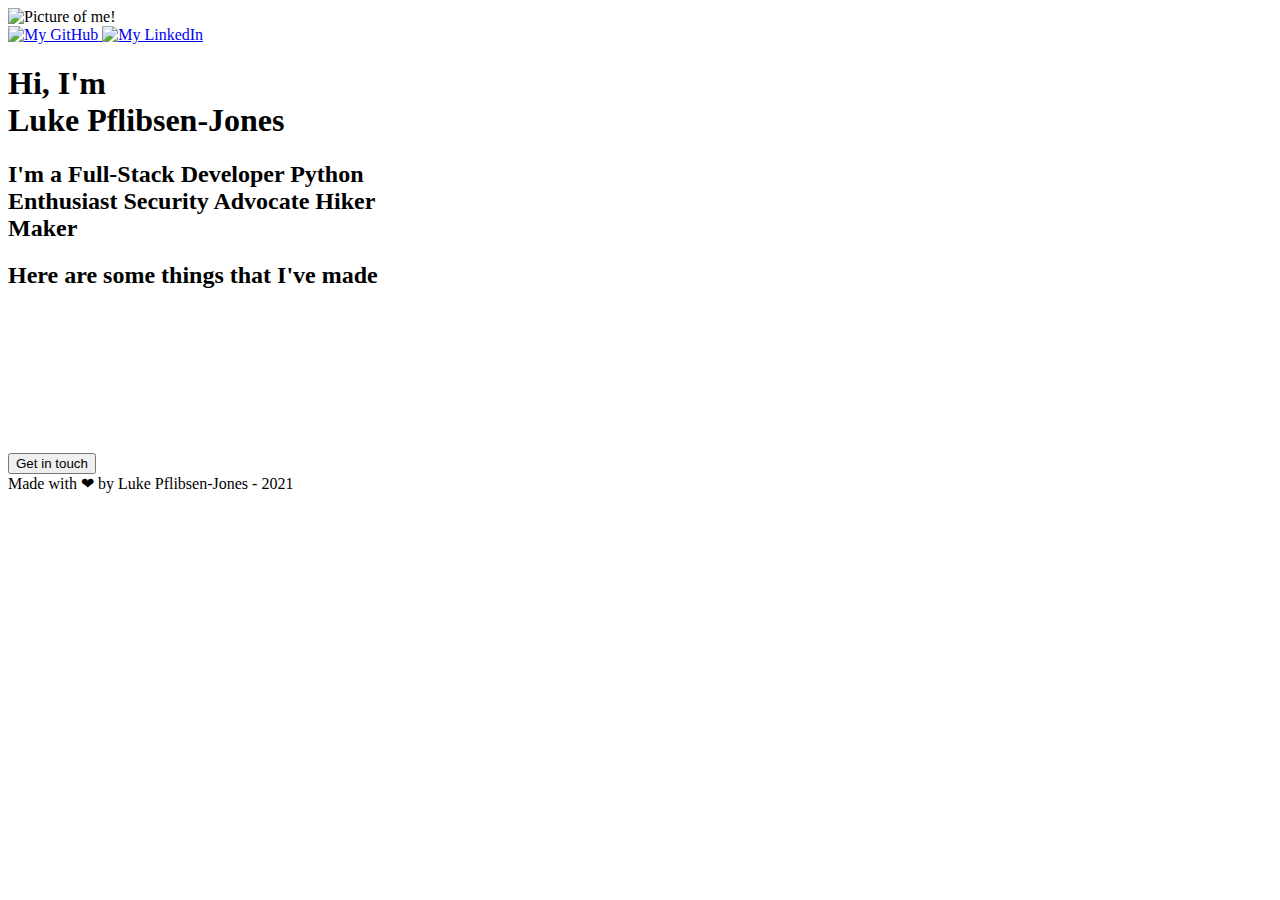
==== home/index.html @ cd18f9cf "Correct static URIs" ====
<!DOCTYPE html>

<html lang="en">
    <head>
        <meta charset="UTF-8">

        <meta property="og:site_name" content="Luke Pflibsen-Jones">
        <meta property="og:type" content="website">

        <meta name="robots" content="index, follow">
        <meta name="referrer" content="origin-when-crossorigin">
        <meta name="viewport" content="width=device-width, initial-scale=1.0">
        <meta name="theme-color" content="#a8d0e6">

        <title>Luke Pflibsen-Jones</title>

        <link rel="stylesheet" href="/static/css/new-home.css">
        <script type="text/javascript" src="/static/js/main.js"></script>
    </head>

    <body>
        <section id="top">
            <div id="info">
                <img src="/static/img/profile.jpg" alt="Picture of me!" width="200" height="200">
                <div id="links" style="width: 287px">
                    <a href="https://github.com/luketimothyjones">
                        <img src="/static/img/github.svg" alt="My GitHub" width="75" height="75">
                    </a>
                    <a href="https://www.linkedin.com/in/luke-pflibsen-jones/">
                        <img src="/static/img/linkedin.svg" alt="My LinkedIn" width="75" height="75">
                    </a>
                </div>
            </div>

            <div id="name-box" style="width: 412px">
                <h1>Hi, I'm <br>Luke Pflibsen-Jones</h1>
                <h2>I'm a <span id="position-roller">
                        <span>Full-Stack Developer</span>
                        <span>Python Enthusiast</span>
                        <span>Security Advocate</span>
                        <span>Hiker</span>
                        <span>Maker</span>
                    </span>
                </h2>
            </div>
        </section>

        <section id="portfolio">
            <h2>Here are some things that I've made</h2>

            <div id="portfolio-items">
                <div class="portfolio-item">
                    <img src="/static/img/portfolio/.jpg" alt="">
                </div>

                <div class="portfolio-item">
                    <img src="/static/img/portfolio/.jpg" alt="">
                </div>

                <div class="portfolio-item">
                    <img src="/static/img/portfolio/.jpg" alt="">
                </div>

                <div class="portfolio-item">
                    <img src="/static/img/portfolio/.jpg" alt="">
                </div>

                <div class="portfolio-item">
                    <img src="/static/img/portfolio/.jpg" alt="">
                </div>

                <div class="portfolio-item">
                    <img src="/static/img/portfolio/.jpg" alt="">
                </div>

                <div class="portfolio-item">
                    <img src="/static/img/portfolio/.jpg" alt="">
                </div>

                <div class="portfolio-item">
                    <img src="/static/img/portfolio/.jpg" alt="">
                </div>
            </div>
        </section>

        <section id="get-in-touch">
            <button>Get in touch</button>
        </section>

        <footer>
            <span>Made with <span class="heart-emote">&#x2764;</span> by Luke Pflibsen-Jones - <span id="footer-year">2021</span></span>
        </footer>
    </body>
</html>
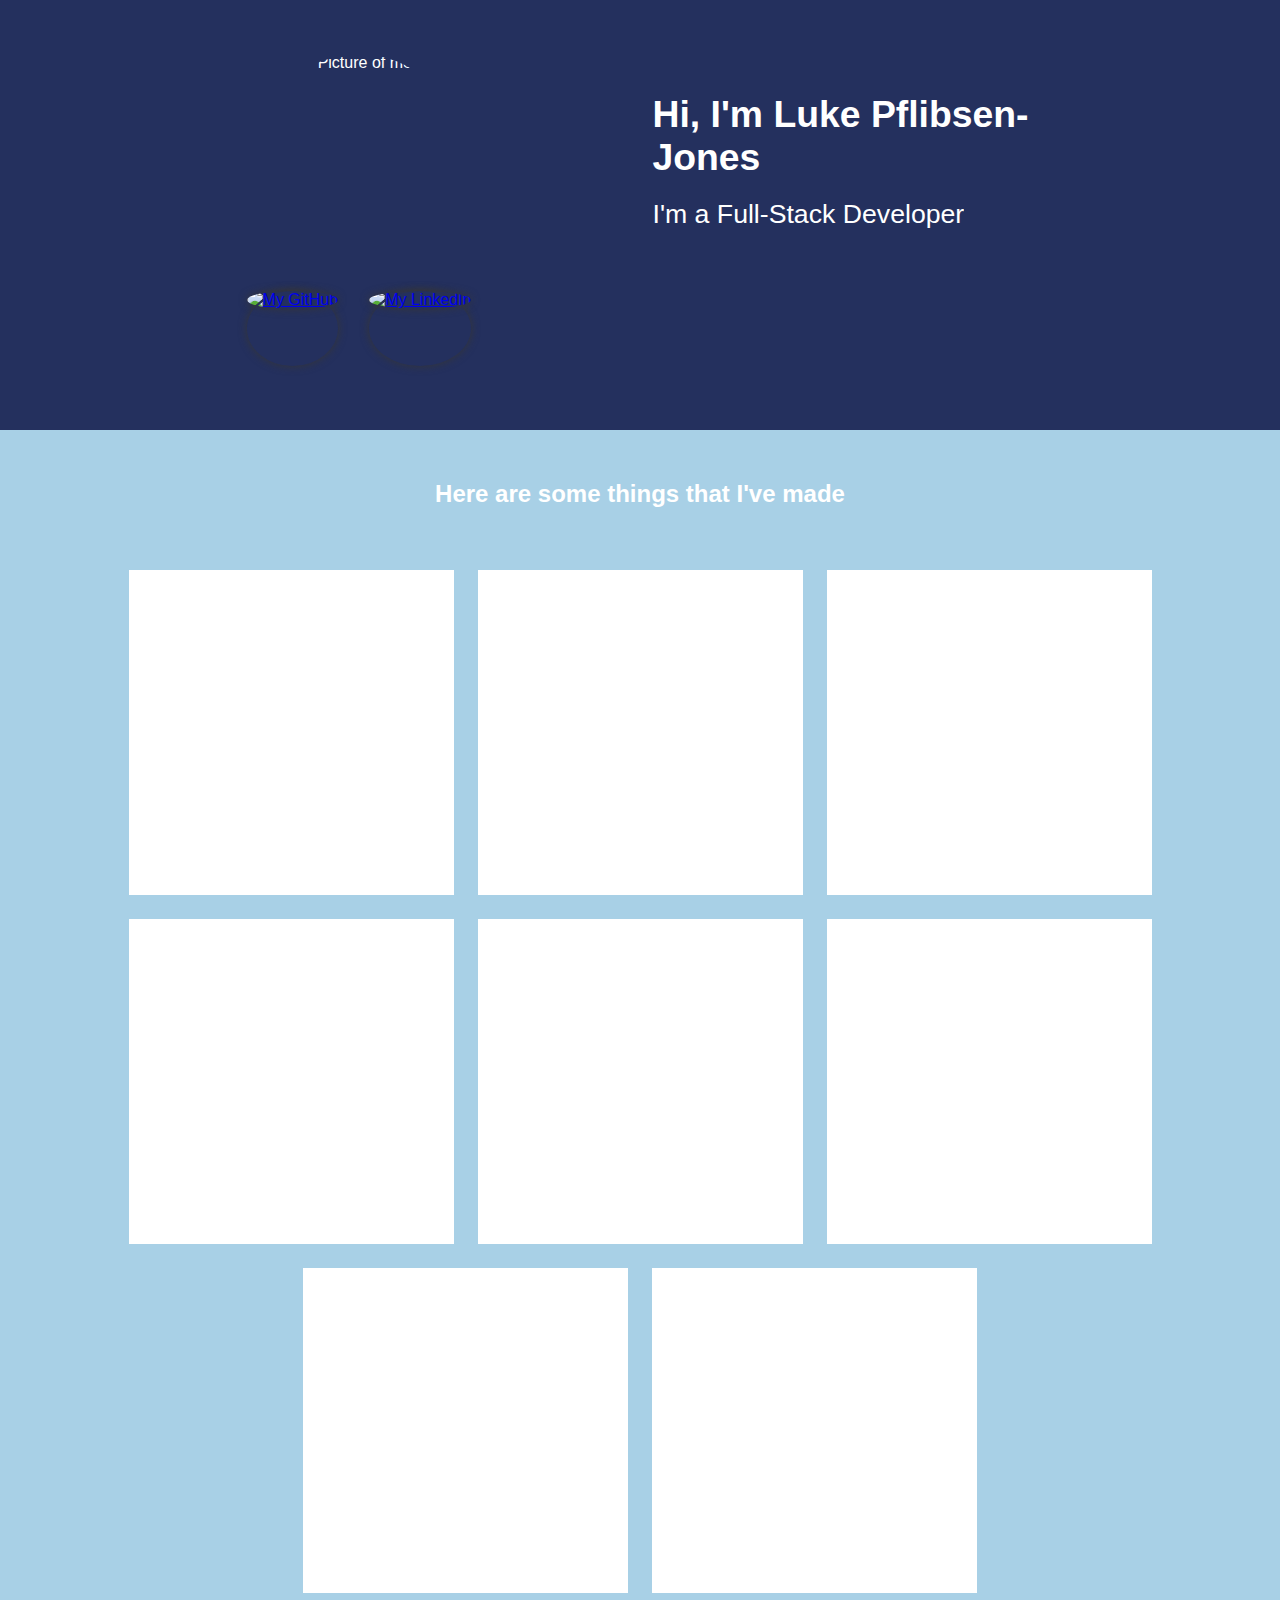
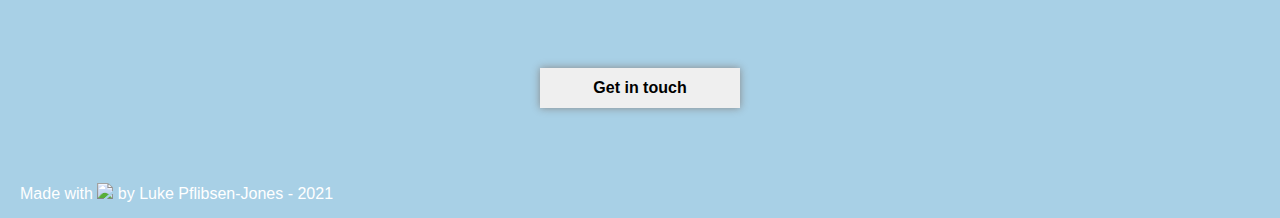
==== commit fe3118a9: "Remove height limitation on name line" ====
--- a/home/index.html
+++ b/home/index.html
@@ -14,8 +14,9 @@
 
         <title>Luke Pflibsen-Jones</title>
 
-        <link rel="stylesheet" href="/static/css/new-home.css">
-        <script type="text/javascript" src="/static/js/main.js"></script>
+        <link rel="stylesheet" href="/static/css/new-home.css?v=1625708463">
+        <script type="text/javascript" src="/static/js/smoothscroll.min.js?v=1625708459"></script>
+        <script type="text/javascript" src="/static/js/main.js?v=1625708459"></script>
     </head>
 
     <body>
@@ -34,14 +35,16 @@
 
             <div id="name-box" style="width: 412px">
                 <h1>Hi, I'm <br>Luke Pflibsen-Jones</h1>
-                <h2>I'm a <span id="position-roller">
-                        <span>Full-Stack Developer</span>
-                        <span>Python Enthusiast</span>
-                        <span>Security Advocate</span>
-                        <span>Hiker</span>
-                        <span>Maker</span>
-                    </span>
-                </h2>
+                <div>
+                    <span>I'm a </span>
+                    <ul id="position-roller">
+                        <li>Full-Stack Developer</li>
+                        <li>Python Enthusiast</li>
+                        <li>Security Advocate</li>
+                        <li>Hiker</li>
+                        <li>Maker</li>
+                    </ul>
+                </div>
             </div>
         </section>
 
@@ -88,7 +91,7 @@
         </section>
 
         <footer>
-            <span>Made with <span class="heart-emote">&#x2764;</span> by Luke Pflibsen-Jones - <span id="footer-year">2021</span></span>
+            <span>Made with <img src="/static/img/heart.svg" class="heart-emote"> by Luke Pflibsen-Jones - <span id="footer-year">2021</span></span>
         </footer>
     </body>
-</html>
+</html>--- a/static/css/new-home.css
+++ b/static/css/new-home.css
@@ -0,0 +1,187 @@
+body {
+    margin: 0px;
+    background-color: #a8d0e6;
+    color: white;
+    font-family: 'Roboto Condensed', Arial, Helvetica, sans-serif;
+}
+
+#top {
+    display: flex;
+    justify-content: center;
+    flex-wrap: wrap;
+    padding: 35px 0 45px 0;
+    background-color: #24305e;
+    }
+
+    #info {
+        display: flex;
+        flex-direction: column;
+        justify-content: space-around;
+        width: 287px;
+        height: 350px;
+        }
+        
+        #info > img {
+            height: 200px;
+            margin-left: auto;
+            margin-right: auto;
+            text-align: center;
+            border-radius: 100%;
+        }
+        
+        #links {
+            display: flex;
+            justify-content: space-evenly;
+            width: 287px;
+            }
+
+            #links img,
+            #links a {
+                height: 75px;
+                border-radius: 100%;
+                box-shadow: 0px 0px 8px #363636;
+}
+
+    #name-box {
+        display: flex;
+        flex-direction: column;
+        margin-top: 25px;
+        text-align: center;
+        }
+        
+        #name-box > h1 {
+            margin-top: 8px;
+            margin-bottom: 20px;
+            font-size: 28pt;
+        }
+        
+        /* Part of scrolling animation as well */
+        #name-box div span,
+        #name-box li {
+            font-size: 20pt;
+            vertical-align: top;
+        }
+
+        #position-roller {
+            display: inline-block;
+            height: calc(20pt + 4px);
+            margin: 0;
+            padding-left: 0;
+            overflow: scroll;
+            list-style: none;
+            scroll-snap-type: y mandatory;
+            -ms-overflow-style: none;  /* Edge */
+            scrollbar-width: none;  /* Firefox */
+            }
+            
+            #position-roller::-webkit-scrollbar {
+                display: none;  /* Chrome, Edge, Safari */
+            }
+
+            #position-roller li {
+                display: block;
+                margin-bottom: 4px;
+                text-align: start;
+                scroll-snap-align: start;
+        }
+        
+        @media (min-width: 1025px) {
+            #name-box {
+                margin-left: 150px;
+            }
+        }
+
+        @media (min-width: 716px) {
+            #name-box {
+                margin-top: 0px;
+                padding-top: 50px;
+                }
+                
+                #name-box {
+                    text-align: start;
+            }
+        }
+        
+        @media (min-width: 400px) {
+            #name-box > h1 br {
+                display: none;
+        }
+}
+        
+#portfolio {
+    margin-top: 50px;
+    margin-bottom: -12px;
+    }
+    
+    #portfolio > h2 {
+        text-align: center;
+    }
+    
+    #portfolio-items {
+        display: flex;
+        flex-wrap: wrap;
+        justify-content: center;
+        max-width: 1500px;
+        margin-top: 50px;
+        margin-left: auto;
+        margin-right: auto;
+        }
+
+        .portfolio-item {
+            width: 325px;
+            height: 325px;
+            max-width: 100vw;
+            margin: 12px;
+            justify-self: center;
+            background-color: white;
+            }
+
+            .portfolio-item img {
+            
+}
+
+#get-in-touch {
+    margin: 75px 0;
+    }
+    
+    #get-in-touch button::before {
+        content: 'luke.pflibsen.jones (at) gmail.com';
+        display: none;
+        position: absolute;
+        text-align: center;
+        margin-left: -72px;
+        margin-top: -40px;
+        }
+        
+        #get-in-touch button.email-visible::before {
+            display: inline-block;
+    }
+
+    #get-in-touch button {
+        display: block;
+        margin-left: auto;
+        margin-right: auto;
+        border: none;
+        width: 200px;
+        height: 40px;
+        font-size: 12pt;
+        font-weight: 600;
+        font-family: 'Roboto Condensed', Arial, Helvetica, sans-serif;
+        cursor: pointer;
+        box-shadow: 0px 0px 8px #888;
+}
+
+footer {
+    margin-left: 20px;
+    margin-bottom: 15px;
+    }
+    
+    footer > span {
+        
+}
+
+
+/* Helpers */
+.heart-emote {
+    height: 8pt;
+}
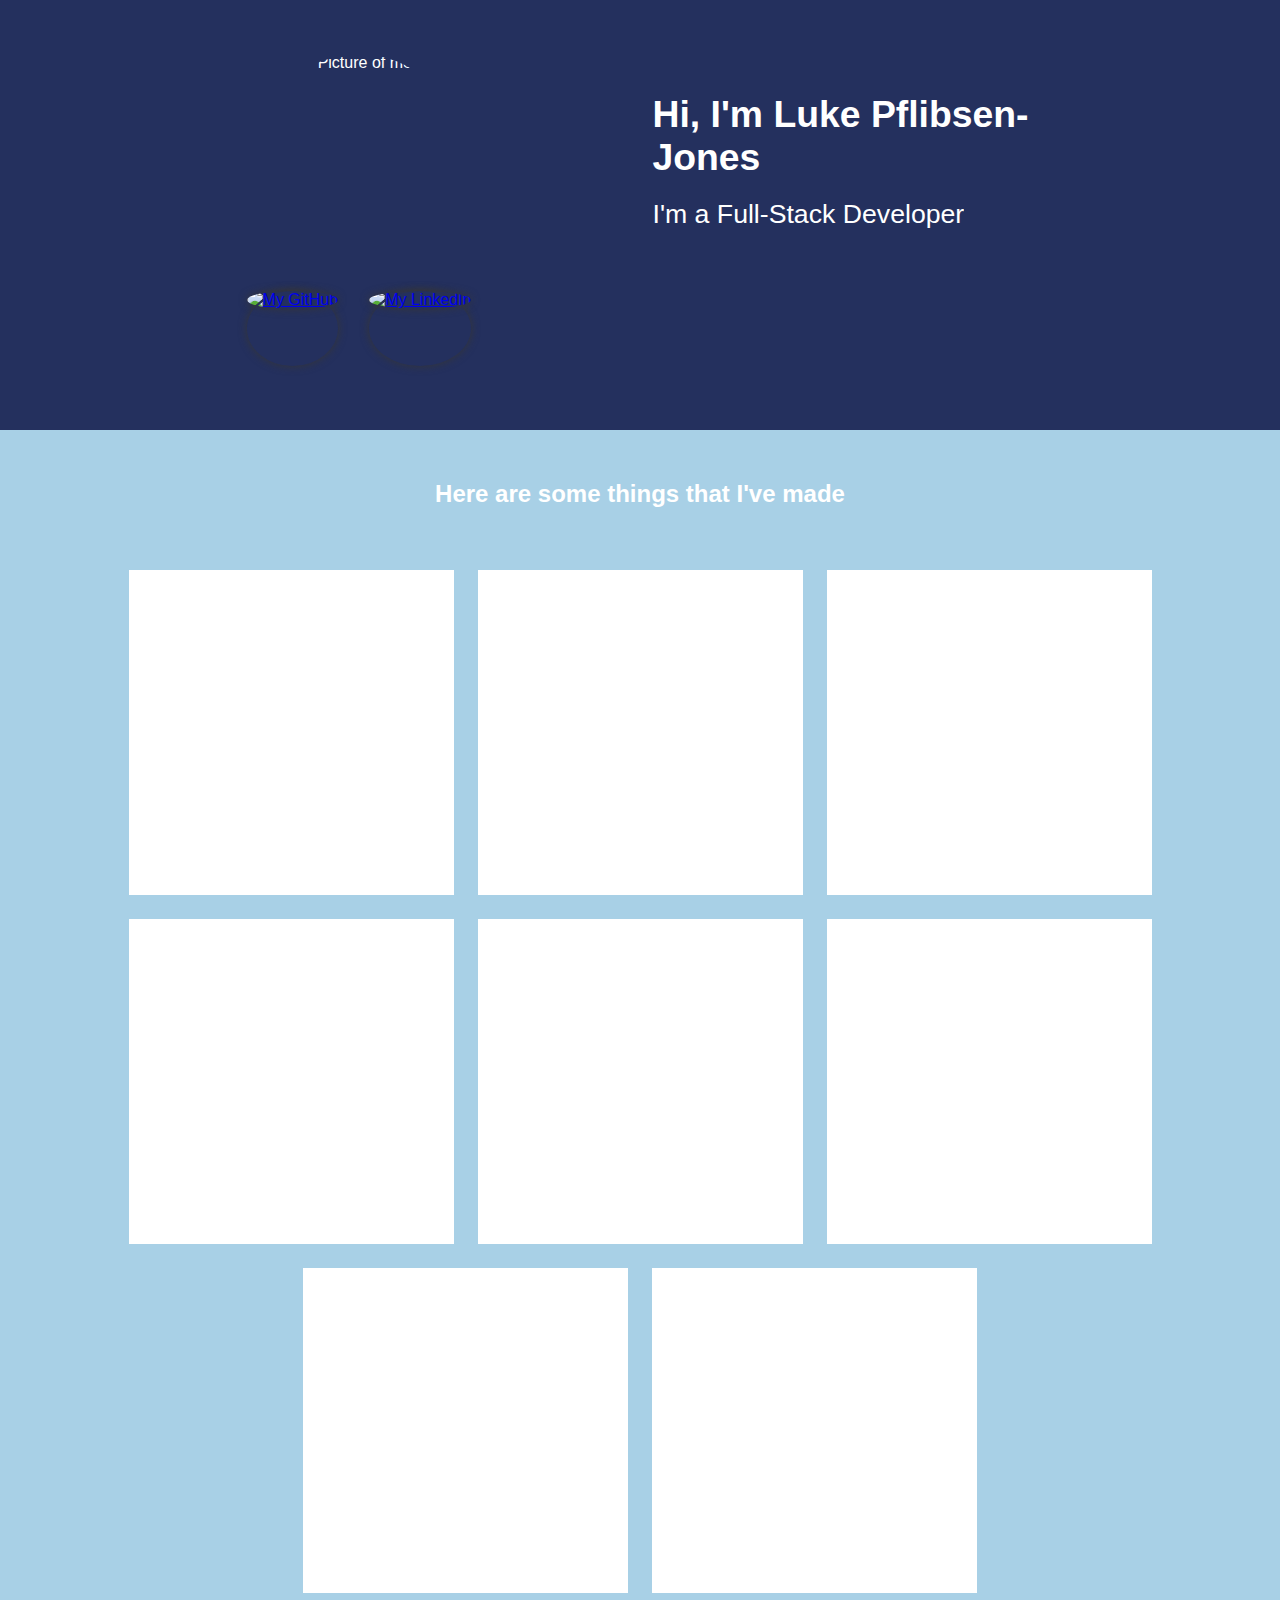
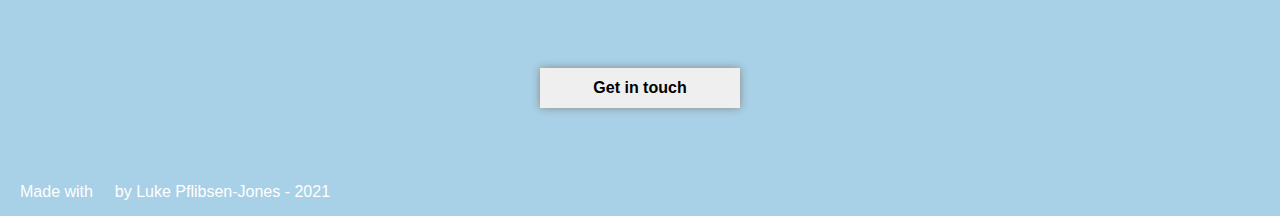
==== commit c85a4770: "Update site description" ====
--- a/home/index.html
+++ b/home/index.html
@@ -5,16 +5,19 @@
         <meta charset="UTF-8">
 
         <meta property="og:site_name" content="Luke Pflibsen-Jones">
+        <meta property="og:description" content="Life and times of a Full-Stack Developer" />
         <meta property="og:type" content="website">
+        <meta name="twitter:name" property="og:image" content="https://makecode.run/static/img/profile.jpg" />
+        <link property="image" href="https://makecode.run/static/img/profile.jpg" />
+        <meta name="theme-color" content="#24305e">
 
         <meta name="robots" content="index, follow">
         <meta name="referrer" content="origin-when-crossorigin">
         <meta name="viewport" content="width=device-width, initial-scale=1.0">
-        <meta name="theme-color" content="#a8d0e6">
 
         <title>Luke Pflibsen-Jones</title>
 
-        <link rel="stylesheet" href="/static/css/new-home.css?v=1625708463">
+        <link rel="stylesheet" href="/static/css/new-home.css?v=1625708464">
         <script type="text/javascript" src="/static/js/smoothscroll.min.js?v=1625708459"></script>
         <script type="text/javascript" src="/static/js/main.js?v=1625708459"></script>
     </head>
@@ -91,7 +94,7 @@
         </section>
 
         <footer>
-            <span>Made with <img src="/static/img/heart.svg" class="heart-emote"> by Luke Pflibsen-Jones - <span id="footer-year">2021</span></span>
+            <span>Made with <img src="/static/img/heart.svg" width="13" height="12"> by Luke Pflibsen-Jones - <span id="footer-year">2021</span></span>
         </footer>
     </body>
 </html>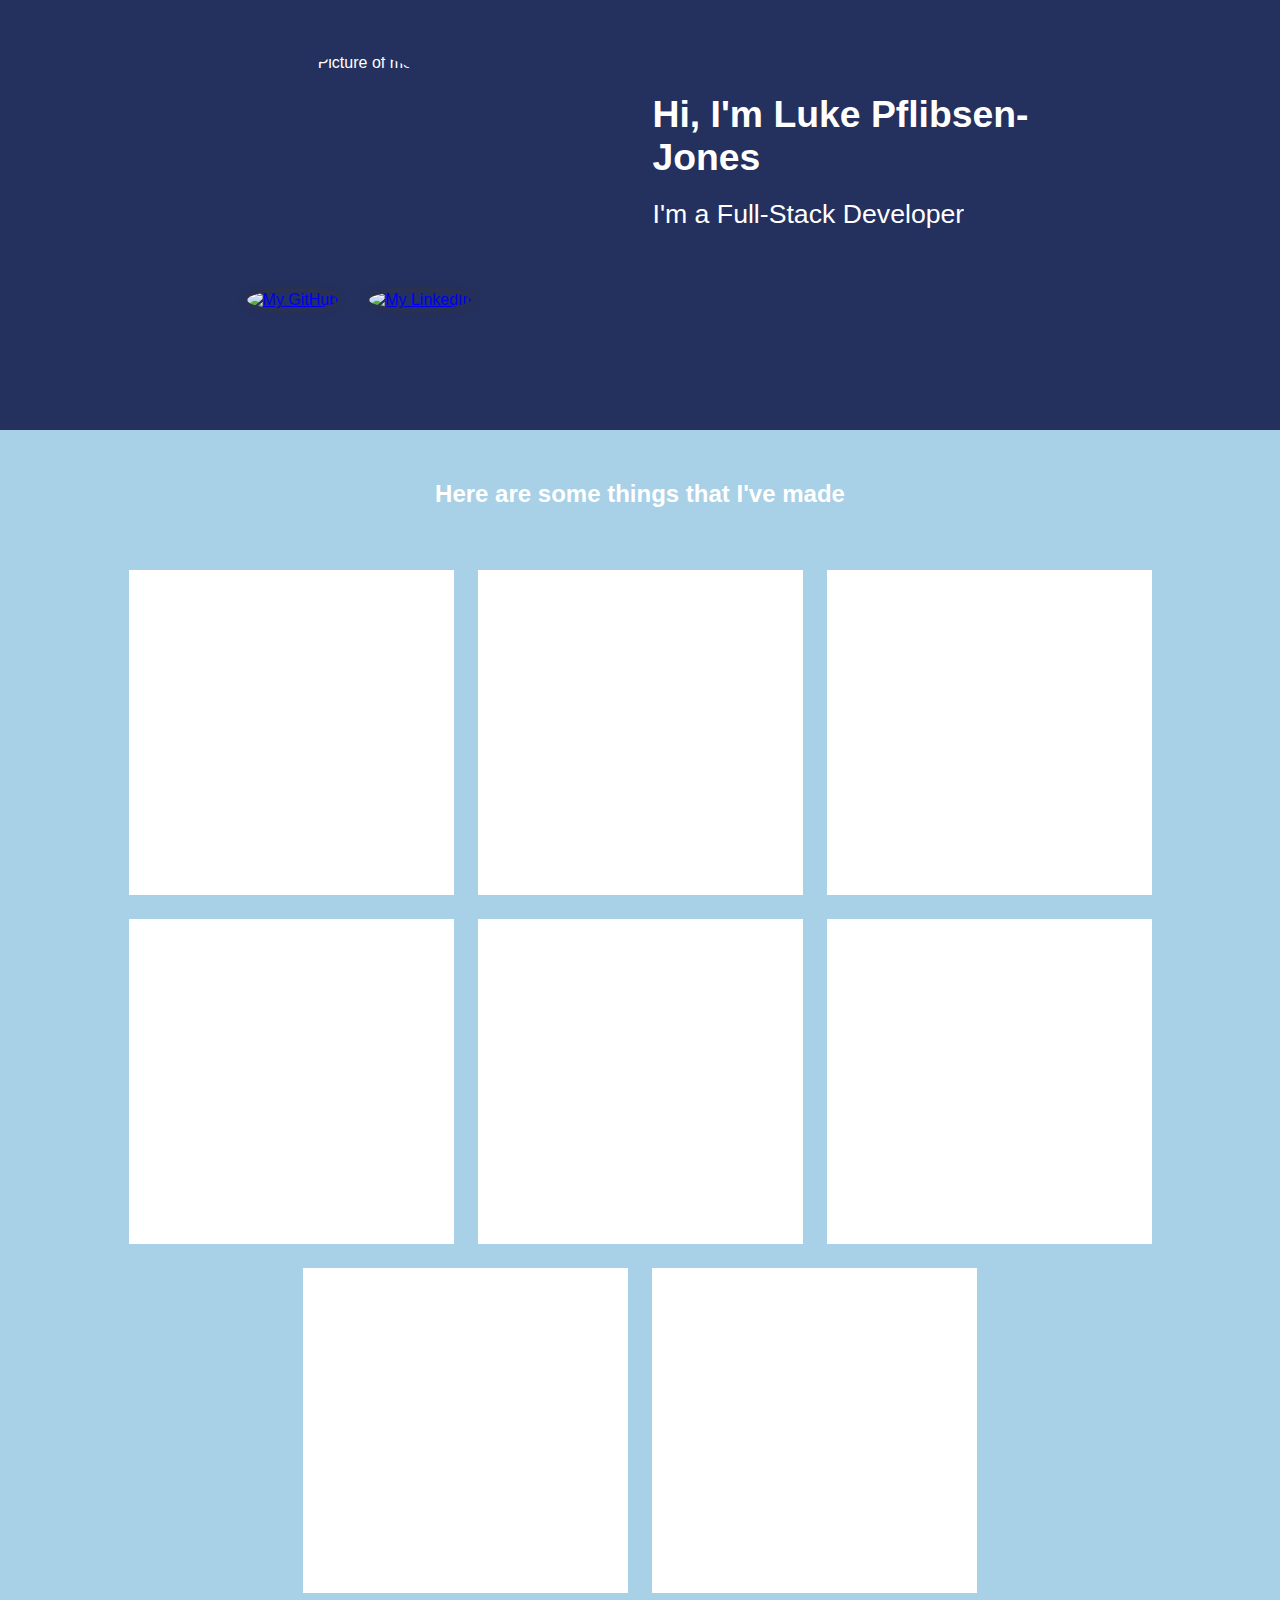
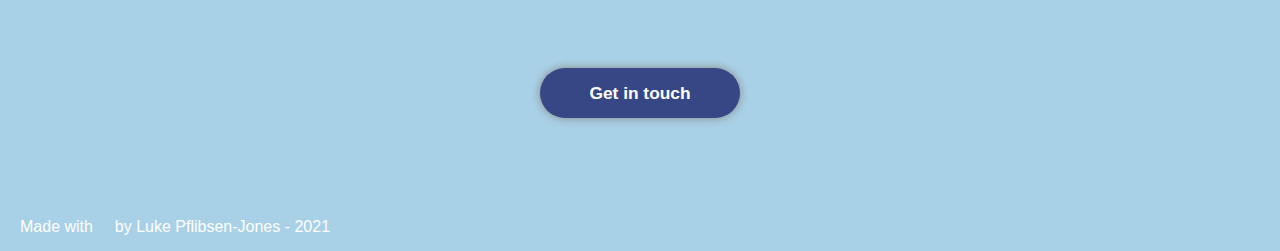
==== commit 9bb353f6: "Add more margin above footer, cancel email page shift, new cache versions" ====
--- a/home/index.html
+++ b/home/index.html
@@ -1,4 +1,6 @@
 <!DOCTYPE html>
+
+<!-- Hey there! Thanks for taking an interest in my site! It's plain CSS, JS, and HTML, hand-written with love. -->
 
 <html lang="en">
     <head>
@@ -17,9 +19,12 @@
 
         <title>Luke Pflibsen-Jones</title>
 
-        <link rel="stylesheet" href="/static/css/new-home.css?v=1625708464">
+        <link rel="stylesheet" href="/static/css/new-home.css?v=1625708460">
         <script type="text/javascript" src="/static/js/smoothscroll.min.js?v=1625708459"></script>
-        <script type="text/javascript" src="/static/js/main.js?v=1625708459"></script>
+        <script type="text/javascript" src="/static/js/main.js?v=1625708460"></script>
+
+        <link rel="prefetch" href="/static/img/copy.svg">
+        <link rel="prefetch" href="/static/img/check-mark.svg">
     </head>
 
     <body>
@@ -97,4 +102,4 @@
             <span>Made with <img src="/static/img/heart.svg" width="13" height="12"> by Luke Pflibsen-Jones - <span id="footer-year">2021</span></span>
         </footer>
     </body>
-</html>+</html>
--- a/static/css/new-home.css
+++ b/static/css/new-home.css
@@ -39,8 +39,16 @@
             #links a {
                 height: 75px;
                 border-radius: 100%;
+            }
+            
+            #links img {
                 box-shadow: 0px 0px 8px #363636;
-}
+                }
+                
+                #links img:hover {
+                    box-shadow: 0px 0px 8px #555;
+}
+            
 
     #name-box {
         display: flex;
@@ -50,8 +58,7 @@
         }
         
         #name-box > h1 {
-            margin-top: 8px;
-            margin-bottom: 20px;
+            margin: 8px 0 20px 0;
             font-size: 28pt;
         }
         
@@ -73,7 +80,7 @@
             -ms-overflow-style: none;  /* Edge */
             scrollbar-width: none;  /* Firefox */
             }
-            
+
             #position-roller::-webkit-scrollbar {
                 display: none;  /* Chrome, Edge, Safari */
             }
@@ -109,8 +116,7 @@
 }
         
 #portfolio {
-    margin-top: 50px;
-    margin-bottom: -12px;
+    margin: 50px 0 -12px 0;
     }
     
     #portfolio > h2 {
@@ -143,19 +149,6 @@
 #get-in-touch {
     margin: 75px 0;
     }
-    
-    #get-in-touch button::before {
-        content: 'luke.pflibsen.jones (at) gmail.com';
-        display: none;
-        position: absolute;
-        text-align: center;
-        margin-left: -72px;
-        margin-top: -40px;
-        }
-        
-        #get-in-touch button.email-visible::before {
-            display: inline-block;
-    }
 
     #get-in-touch button {
         display: block;
@@ -163,25 +156,57 @@
         margin-right: auto;
         border: none;
         width: 200px;
-        height: 40px;
-        font-size: 12pt;
+        height: 50px;
+        border-radius: 30px;
+        font-size: 13pt;
         font-weight: 600;
         font-family: 'Roboto Condensed', Arial, Helvetica, sans-serif;
+        color: white;
+        background-color: #374785;
+        box-shadow: 0px 0px 8px #888;
         cursor: pointer;
-        box-shadow: 0px 0px 8px #888;
+        }
+
+        #get-in-touch button:hover {
+            box-shadow: 0px 0px 8px #aaa;
+    }
+    
+    #get-in-touch > span {
+        display: block;
+        text-align: center;
+        margin: 12px 0 -31px 0;  /* -31px cancels page shift */
+        }
+        
+        /* Copy icon */
+        #get-in-touch span img {
+            height: 10pt;
+            margin-left: 5px;
+            cursor: pointer;
+            filter: invert(100%);
+            user-select: none;
+        }
+
+        /* Error message if copy fails */
+        #get-in-touch span::after {
+            content: attr(data-err-msg);
+            display: block;
+            margin-top: 2px;
+            color: #ef0000;
 }
 
 footer {
-    margin-left: 20px;
-    margin-bottom: 15px;
+    margin: 100px 0 15px 0;
     }
     
     footer > span {
-        
-}
-
-
-/* Helpers */
-.heart-emote {
-    height: 8pt;
-}
+        display: block;
+        text-align: center;
+        }
+        
+        @media (min-width: 716px) {
+            footer > span {
+                display: inline;
+                text-align: start;
+                margin-left: 20px;
+    }
+}
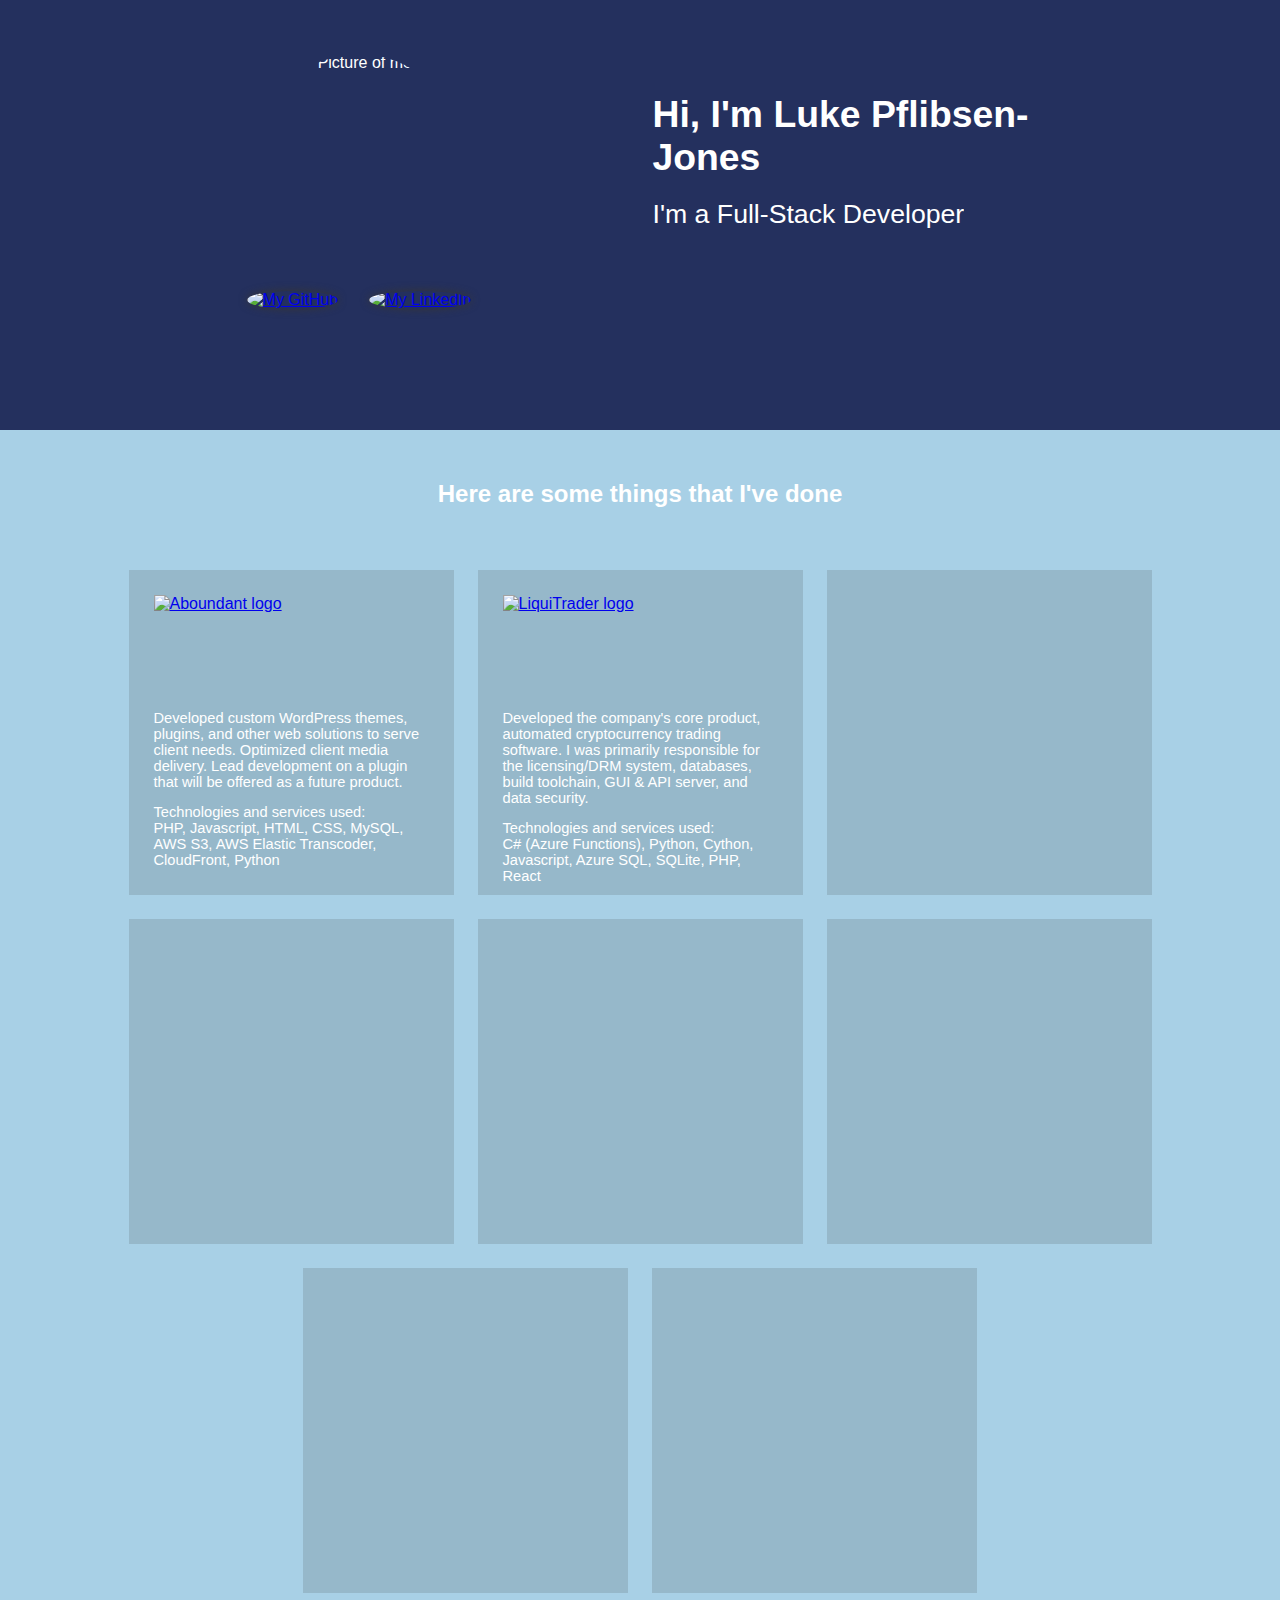
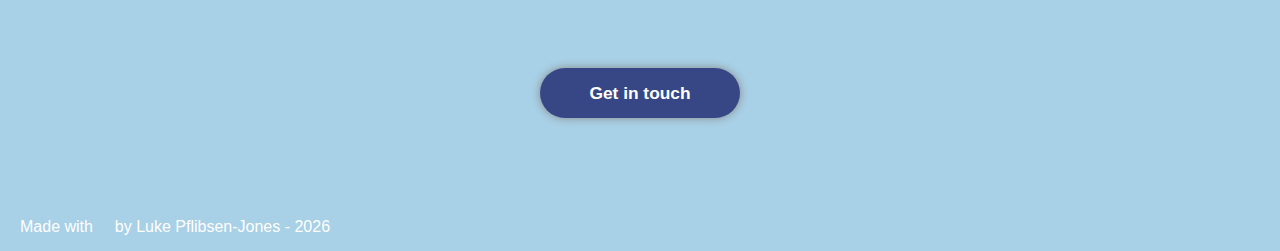
==== commit c699e371: "Update portfolio entries and add styling; change email" ====
--- a/home/index.html
+++ b/home/index.html
@@ -6,9 +6,13 @@
     <head>
         <meta charset="UTF-8">
 
+        <title>Luke Pflibsen-Jones</title>
         <meta property="og:site_name" content="Luke Pflibsen-Jones">
-        <meta property="og:description" content="Life and times of a Full-Stack Developer" />
+        <meta property="og:description" content="Luke Pflibsen-Jones's personal website" />
         <meta property="og:type" content="website">
+        <meta name="keywords" content="luke,pflibsen-jones,pflibsen,jones,computer,science,programming,programmer,developer,software,full-stack,full stack,web,python,aboundant">
+
+        <link rel="icon" type="image/png" href="https://makecode.run/static/img/favicon.png">
         <meta name="twitter:name" property="og:image" content="https://makecode.run/static/img/profile.jpg" />
         <link property="image" href="https://makecode.run/static/img/profile.jpg" />
         <meta name="theme-color" content="#24305e">
@@ -17,18 +21,16 @@
         <meta name="referrer" content="origin-when-crossorigin">
         <meta name="viewport" content="width=device-width, initial-scale=1.0">
 
-        <title>Luke Pflibsen-Jones</title>
-
-        <link rel="stylesheet" href="/static/css/new-home.css?v=1625708460">
+        <link rel="stylesheet" href="/static/css/new-home.css?v=1625708462">
         <script type="text/javascript" src="/static/js/smoothscroll.min.js?v=1625708459"></script>
-        <script type="text/javascript" src="/static/js/main.js?v=1625708460"></script>
+        <script type="text/javascript" src="/static/js/main.js?v=1625708463"></script>
 
         <link rel="prefetch" href="/static/img/copy.svg">
         <link rel="prefetch" href="/static/img/check-mark.svg">
     </head>
 
     <body>
-        <section id="top">
+        <section id="top" aria-label="About me and links">
             <div id="info">
                 <img src="/static/img/profile.jpg" alt="Picture of me!" width="200" height="200">
                 <div id="links" style="width: 287px">
@@ -56,16 +58,28 @@
             </div>
         </section>
 
-        <section id="portfolio">
-            <h2>Here are some things that I've made</h2>
+        <section id="portfolio" aria-label="Work portfolio">
+            <h2>Here are some things that I've done</h2>
 
             <div id="portfolio-items">
                 <div class="portfolio-item">
-                    <img src="/static/img/portfolio/.jpg" alt="">
+                    <div class="portfolio-img-container">
+                        <a href="https://aboundant.org/">
+                            <img src="/static/img/portfolio/aboundant-logo.svg" alt="Aboundant logo" height="100" width="275">
+                        </a>
+                    </div>
+                    <p>Developed custom WordPress themes, plugins, and other web solutions to serve client needs. Optimized client media delivery. Lead development on a plugin that will be offered as a future product.</p>
+                    <p>Technologies and services used:<br>PHP, Javascript, HTML, CSS, MySQL, AWS S3, AWS Elastic Transcoder, CloudFront, Python</p>
                 </div>
 
                 <div class="portfolio-item">
-                    <img src="/static/img/portfolio/.jpg" alt="">
+                    <div class="portfolio-img-container">
+                        <a href="https://liquitrader.makecode.run/">
+                            <img src="/static/img/portfolio/liquitrader.png" alt="LiquiTrader logo" height="100" width="275">
+                        </a>
+                    </div>
+                    <p>Developed the company's core product, automated cryptocurrency trading software. I was primarily responsible for the licensing/DRM system, databases, build toolchain, GUI &amp; API server, and data security.</p>
+                    <p>Technologies and services used:<br>C# (Azure Functions), Python, Cython, Javascript, Azure SQL, SQLite, PHP, React</p>
                 </div>
 
                 <div class="portfolio-item">
@@ -94,8 +108,8 @@
             </div>
         </section>
 
-        <section id="get-in-touch">
-            <button>Get in touch</button>
+        <section id="get-in-touch" aria-label="Contact me">
+            <button aria-label="Send me an email">Get in touch</button>
         </section>
 
         <footer>
--- a/static/css/new-home.css
+++ b/static/css/new-home.css
@@ -1,3 +1,7 @@
+* {
+    box-sizing: border-box;
+}
+
 body {
     margin: 0px;
     background-color: #a8d0e6;
@@ -90,6 +94,10 @@
                 margin-bottom: 4px;
                 text-align: start;
                 scroll-snap-align: start;
+                }
+                
+                #position-roller li:last-of-type {
+                    margin-bottom: 0;
         }
         
         @media (min-width: 1025px) {
@@ -137,13 +145,28 @@
             width: 325px;
             height: 325px;
             max-width: 100vw;
+            justify-self: center;
             margin: 12px;
-            justify-self: center;
-            background-color: white;
-            }
-
-            .portfolio-item img {
+            padding: 25px;
+            background-color: rgba(50,50,50,.15);
+            }
+
+            .portfolio-item .portfolio-img-container {
+                display: flex;
+                height: 100px;
+                justify-content: center;
+                }
+                
+                .portfolio-item .portfolio-img-container a {
+                    display: flex;
+                    }
+
+                    .portfolio-item .portfolio-img-container img {
+                        width: 100%;
+            }
             
+            .portfolio-item p {
+                font-size: 11pt;
 }
 
 #get-in-touch {
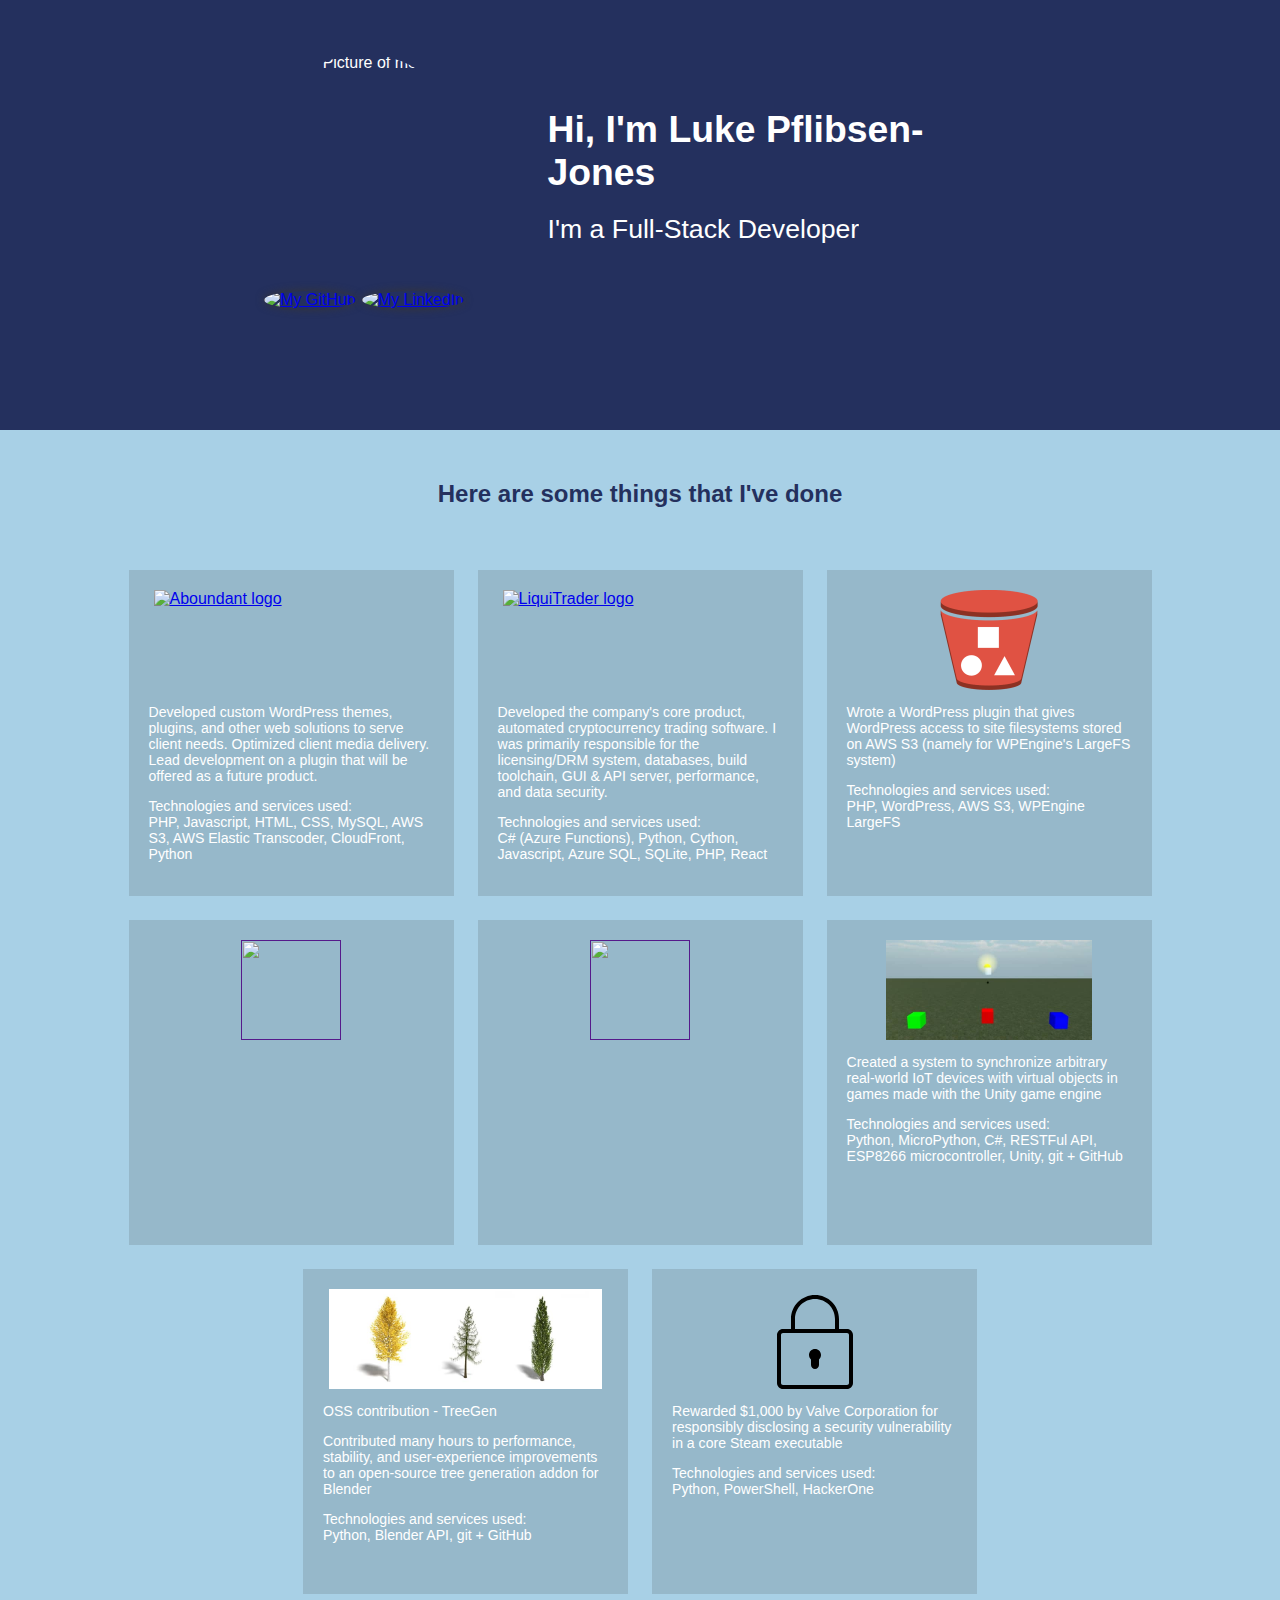
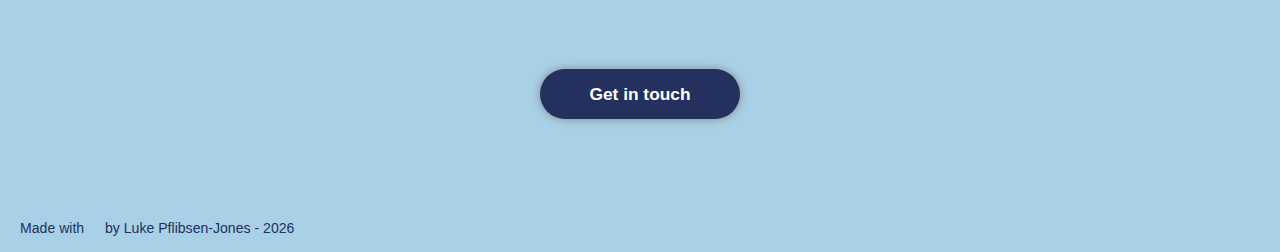
==== commit 5db2d4de: "Switch to Inter font, expand portfolio" ====
--- a/home/index.html
+++ b/home/index.html
@@ -4,6 +4,9 @@
 
 <html lang="en">
     <head>
+        <!--
+        <meta http-equiv="Content-Security-Policy" content="default-src https:; style-src 'unsafe-inline' https:; object-src 'none'">
+        -->
         <meta charset="UTF-8">
 
         <title>Luke Pflibsen-Jones</title>
@@ -21,9 +24,9 @@
         <meta name="referrer" content="origin-when-crossorigin">
         <meta name="viewport" content="width=device-width, initial-scale=1.0">
 
-        <link rel="stylesheet" href="/static/css/new-home.css?v=1625708462">
+        <link rel="stylesheet" href="/static/css/new-home.css?v=1625708466">
         <script type="text/javascript" src="/static/js/smoothscroll.min.js?v=1625708459"></script>
-        <script type="text/javascript" src="/static/js/main.js?v=1625708463"></script>
+        <script type="text/javascript" src="/static/js/main.js?v=1625708466"></script>
 
         <link rel="prefetch" href="/static/img/copy.svg">
         <link rel="prefetch" href="/static/img/check-mark.svg">
@@ -32,8 +35,10 @@
     <body>
         <section id="top" aria-label="About me and links">
             <div id="info">
-                <img src="/static/img/profile.jpg" alt="Picture of me!" width="200" height="200">
-                <div id="links" style="width: 287px">
+                <img src="/static/img/profile.jpg" alt="Picture of me!" width="200" height="200"
+                     srcset="/static/img/profile-big.jpg 500w, /static/img/profile-small.jpg 300w"
+                     sizes="(max-width: 500px) 300px, 500px">
+                <div id="links" style="width: 200px">
                     <a href="https://github.com/luketimothyjones">
                         <img src="/static/img/github.svg" alt="My GitHub" width="75" height="75">
                     </a>
@@ -43,7 +48,7 @@
                 </div>
             </div>
 
-            <div id="name-box" style="width: 412px">
+            <div id="name-box" style="width: 472px">
                 <h1>Hi, I'm <br>Luke Pflibsen-Jones</h1>
                 <div>
                     <span>I'm a </span>
@@ -78,32 +83,67 @@
                             <img src="/static/img/portfolio/liquitrader.png" alt="LiquiTrader logo" height="100" width="275">
                         </a>
                     </div>
-                    <p>Developed the company's core product, automated cryptocurrency trading software. I was primarily responsible for the licensing/DRM system, databases, build toolchain, GUI &amp; API server, and data security.</p>
+                    <p>Developed the company's core product, automated cryptocurrency trading software. I was primarily responsible for the licensing/DRM system, databases, build toolchain, GUI &amp; API server, performance, and data security.</p>
                     <p>Technologies and services used:<br>C# (Azure Functions), Python, Cython, Javascript, Azure SQL, SQLite, PHP, React</p>
                 </div>
 
                 <div class="portfolio-item">
-                    <img src="/static/img/portfolio/.jpg" alt="">
+                    <div class="portfolio-img-container">
+                        <a href="https://github.com/luketimothyjones/s3-site-size">
+                            <img src="/static/img/portfolio/s3-bucket.png" alt="Bucket containing objects" height="100" width="100">
+                        </a>
+                    </div>
+                    <p>Wrote a WordPress plugin that gives WordPress access to site filesystems stored on AWS S3 (namely for WPEngine's LargeFS system)</p>
+                    <p>Technologies and services used:<br>PHP, WordPress, AWS S3, WPEngine LargeFS</p>
                 </div>
 
                 <div class="portfolio-item">
-                    <img src="/static/img/portfolio/.jpg" alt="">
+                    <div class="portfolio-img-container">
+                        <a href="">
+                            <img src="/static/img/portfolio/" alt="" height="100" width="100">
+                        </a>
+                    </div>
+                    <p></p>
                 </div>
 
                 <div class="portfolio-item">
-                    <img src="/static/img/portfolio/.jpg" alt="">
+                    <div class="portfolio-img-container">
+                        <a href="">
+                            <img src="/static/img/portfolio/" alt="" height="100" width="100">
+                        </a>
+                    </div>
+                    <p></p>
                 </div>
 
                 <div class="portfolio-item">
-                    <img src="/static/img/portfolio/.jpg" alt="">
+                    <div class="portfolio-img-container">
+                        <a href="https://github.com/luketimothyjones/transcend">
+                            <img src="/static/img/portfolio/transcend.jpg" alt="Lightbulb color selection Unity game" height="100" width="206">
+                        </a>
+                    </div>
+                    <p>Created a system to synchronize arbitrary real-world IoT devices with virtual objects in games made with the Unity game engine</p>
+                    <p>Technologies and services used:<br>Python, MicroPython, C#, RESTFul API, ESP8266 microcontroller, Unity, git + GitHub</p>
                 </div>
 
                 <div class="portfolio-item">
-                    <img src="/static/img/portfolio/.jpg" alt="">
+                    <div class="portfolio-img-container">
+                        <a href="https://github.com/friggog/tree-gen">
+                            <img src="/static/img/portfolio/treegen.jpg" alt="Several computer-generated trees" height="100" width="273">
+                        </a>
+                    </div>
+                    <p>OSS contribution - TreeGen</p>
+                    <p>Contributed many hours to performance, stability, and user-experience improvements to an open-source tree generation addon for Blender</p>
+                    <p>Technologies and services used:<br>Python, Blender API, git + GitHub</p>
                 </div>
 
                 <div class="portfolio-item">
-                    <img src="/static/img/portfolio/.jpg" alt="">
+                    <div class="portfolio-img-container">
+                        <a href="https://hackerone.com/lukepj">
+                            <img src="/static/img/portfolio/lock.svg" alt="Lock icon" height="100" width="100">
+                        </a>
+                    </div>
+                    <p>Rewarded $1,000 by Valve Corporation for responsibly disclosing a security vulnerability in a core Steam executable</p>
+                    <p>Technologies and services used:<br>Python, PowerShell, HackerOne</p>
                 </div>
             </div>
         </section>
--- a/static/css/new-home.css
+++ b/static/css/new-home.css
@@ -2,11 +2,18 @@
     box-sizing: border-box;
 }
 
+:root {
+    --light-background: #a8d0e6;
+    --dark-background: #24305e;
+    --light-text-color: white;
+    --dark-text-color: #24305e;
+}
+
 body {
     margin: 0px;
-    background-color: #a8d0e6;
-    color: white;
-    font-family: 'Roboto Condensed', Arial, Helvetica, sans-serif;
+    background-color: var(--light-background);
+    color: var(--light-text-color);
+    font-family: Inter, Arial, Helvetica, sans-serif; /* 'Roboto Condensed' */
 }
 
 #top {
@@ -14,7 +21,7 @@
     justify-content: center;
     flex-wrap: wrap;
     padding: 35px 0 45px 0;
-    background-color: #24305e;
+    background-color: var(--dark-background);
     }
 
     #info {
@@ -35,8 +42,9 @@
         
         #links {
             display: flex;
-            justify-content: space-evenly;
-            width: 287px;
+            justify-content: space-between;
+            margin-left: auto;
+            margin-right: auto;
             }
 
             #links img,
@@ -64,18 +72,20 @@
         #name-box > h1 {
             margin: 8px 0 20px 0;
             font-size: 28pt;
+            color: var(--light-text-color);
         }
         
         /* Part of scrolling animation as well */
         #name-box div span,
-        #name-box li {
+        #position-roller li {
+            vertical-align: top;
             font-size: 20pt;
-            vertical-align: top;
+            color: var(--light-text-color);
         }
 
         #position-roller {
             display: inline-block;
-            height: calc(20pt + 4px);
+            height: calc(20pt + 6px);
             margin: 0;
             padding-left: 0;
             overflow: scroll;
@@ -97,26 +107,33 @@
                 }
                 
                 #position-roller li:last-of-type {
-                    margin-bottom: 0;
-        }
-        
+                    /* margin-bottom: 0; */
+        }
+
         @media (min-width: 1025px) {
             #name-box {
                 margin-left: 150px;
             }
         }
 
-        @media (min-width: 716px) {
+        @media (min-width: 840px) {
+            #top {
+                flex-direction: row;
+                }
+
+                #name-box {
+                    padding-top: 40px;
+                    text-align: start;
+            }
+        }
+
+        @media (min-width: 698px) {
             #name-box {
-                margin-top: 0px;
-                padding-top: 50px;
-                }
-                
-                #name-box {
-                    text-align: start;
-            }
-        }
-        
+                margin-left: 40px;
+                margin-right: 40px;
+            }
+        }
+
         @media (min-width: 400px) {
             #name-box > h1 br {
                 display: none;
@@ -129,6 +146,7 @@
     
     #portfolio > h2 {
         text-align: center;
+        color: var(--dark-text-color);
     }
     
     #portfolio-items {
@@ -143,11 +161,11 @@
 
         .portfolio-item {
             width: 325px;
-            height: 325px;
+            min-height: 325px;
             max-width: 100vw;
             justify-self: center;
             margin: 12px;
-            padding: 25px;
+            padding: 20px;
             background-color: rgba(50,50,50,.15);
             }
 
@@ -159,14 +177,11 @@
                 
                 .portfolio-item .portfolio-img-container a {
                     display: flex;
-                    }
-
-                    .portfolio-item .portfolio-img-container img {
-                        width: 100%;
             }
             
-            .portfolio-item p {
-                font-size: 11pt;
+            .portfolio-item p,
+            .portfolio-item li {
+                font-size: .88em;
 }
 
 #get-in-touch {
@@ -184,8 +199,8 @@
         font-size: 13pt;
         font-weight: 600;
         font-family: 'Roboto Condensed', Arial, Helvetica, sans-serif;
-        color: white;
-        background-color: #374785;
+        color: var(--light-text-color);
+        background-color: var(--dark-background);
         box-shadow: 0px 0px 8px #888;
         cursor: pointer;
         }
@@ -198,14 +213,14 @@
         display: block;
         text-align: center;
         margin: 12px 0 -31px 0;  /* -31px cancels page shift */
-        }
-        
+        color: var(--dark-text-color);
+        }
+
         /* Copy icon */
         #get-in-touch span img {
             height: 10pt;
             margin-left: 5px;
             cursor: pointer;
-            filter: invert(100%);
             user-select: none;
         }
 
@@ -224,6 +239,8 @@
     footer > span {
         display: block;
         text-align: center;
+        font-size: .88em;
+        color: var(--dark-text-color);
         }
         
         @media (min-width: 716px) {
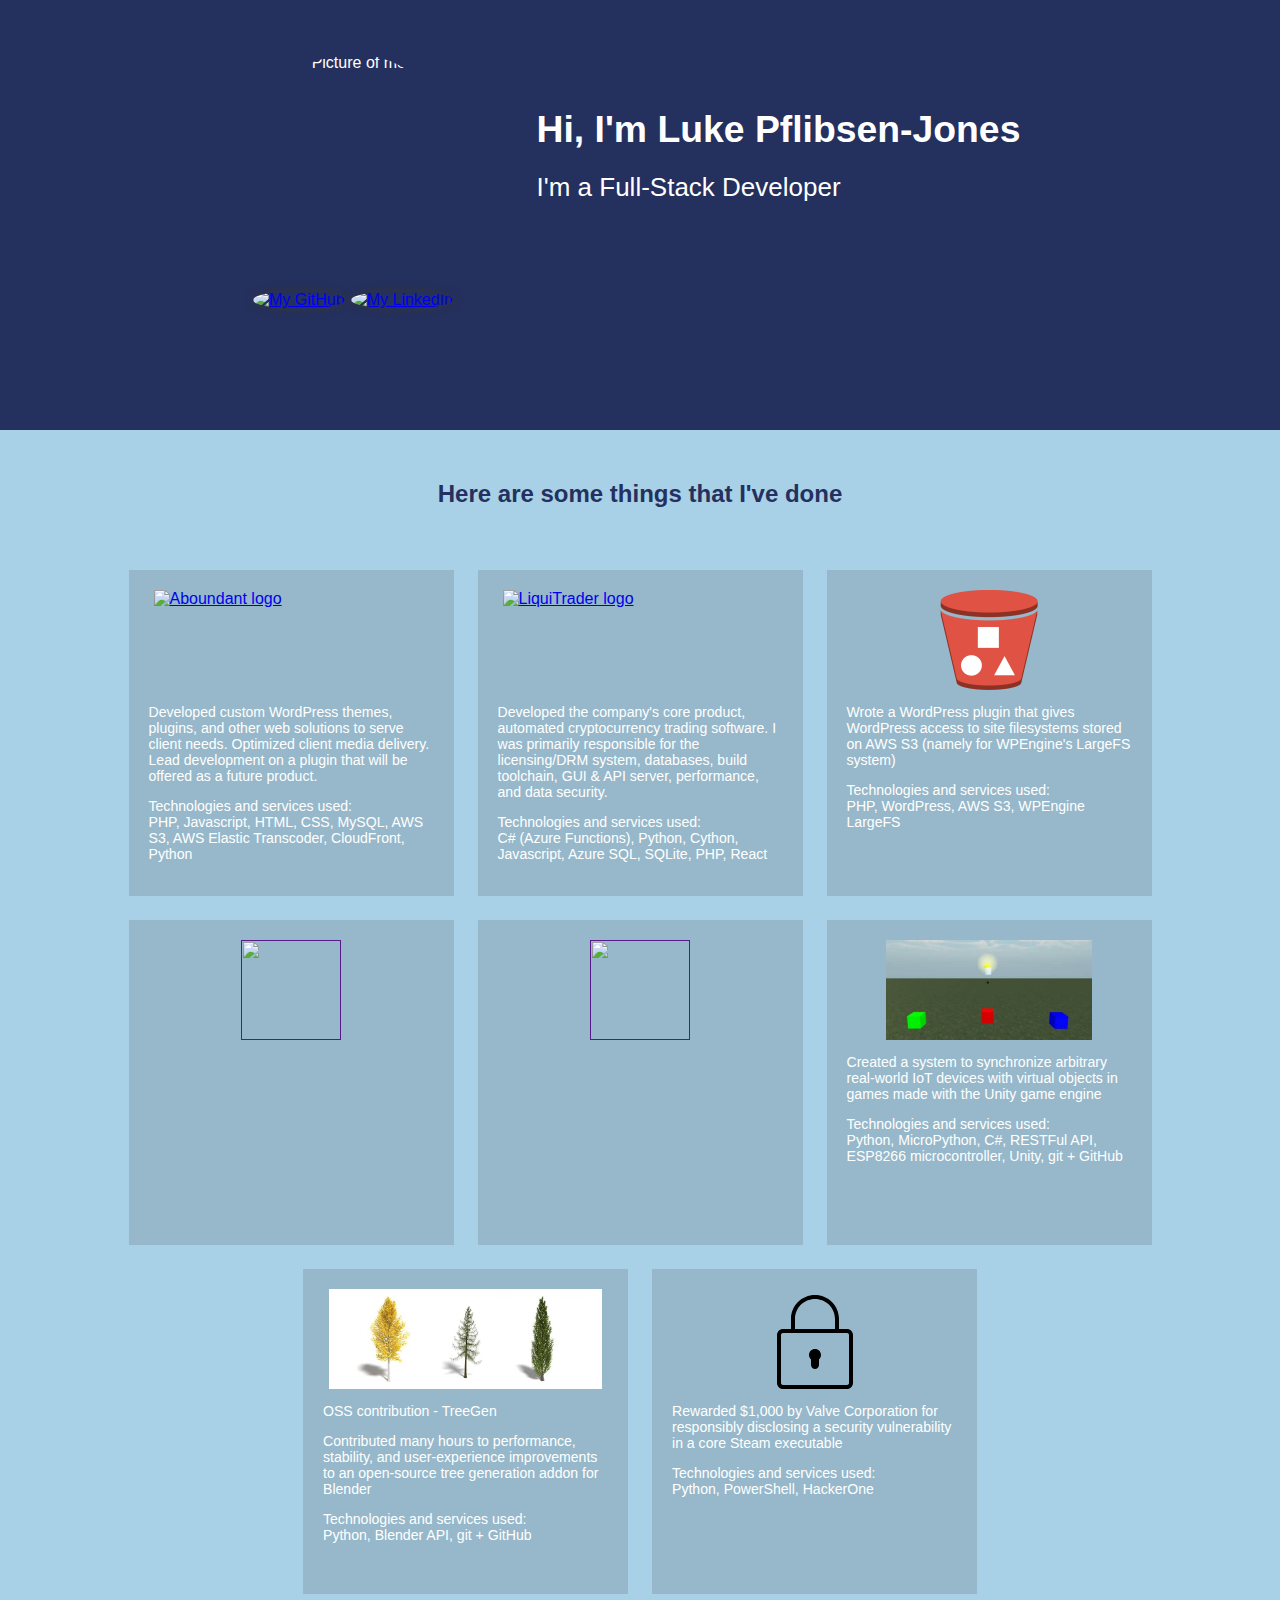
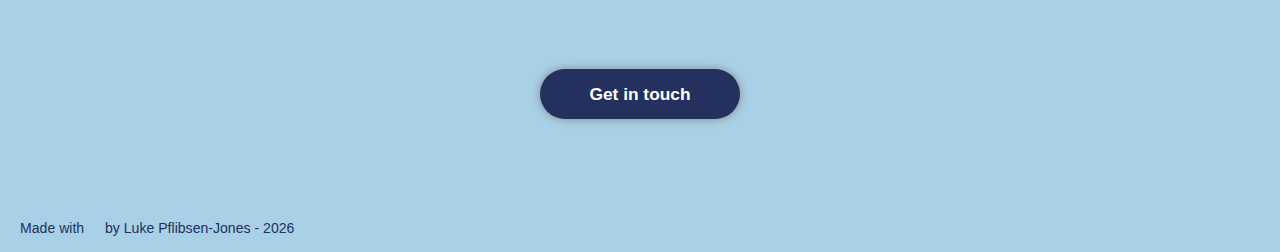
==== commit 048b0143: "Fix name wrapping and animation" ====
--- a/home/index.html
+++ b/home/index.html
@@ -24,9 +24,9 @@
         <meta name="referrer" content="origin-when-crossorigin">
         <meta name="viewport" content="width=device-width, initial-scale=1.0">
 
-        <link rel="stylesheet" href="/static/css/new-home.css?v=1625708466">
+        <link rel="stylesheet" href="/static/css/new-home.css?v=1625708470">
         <script type="text/javascript" src="/static/js/smoothscroll.min.js?v=1625708459"></script>
-        <script type="text/javascript" src="/static/js/main.js?v=1625708466"></script>
+        <script type="text/javascript" src="/static/js/main.js?v=1625708469"></script>
 
         <link rel="prefetch" href="/static/img/copy.svg">
         <link rel="prefetch" href="/static/img/check-mark.svg">
@@ -48,7 +48,7 @@
                 </div>
             </div>
 
-            <div id="name-box" style="width: 472px">
+            <div id="name-box" style="width: 494px">
                 <h1>Hi, I'm <br>Luke Pflibsen-Jones</h1>
                 <div>
                     <span>I'm a </span>
--- a/static/css/new-home.css
+++ b/static/css/new-home.css
@@ -60,7 +60,6 @@
                 #links img:hover {
                     box-shadow: 0px 0px 8px #555;
 }
-            
 
     #name-box {
         display: flex;
@@ -68,24 +67,26 @@
         margin-top: 25px;
         text-align: center;
         }
-        
+
         #name-box > h1 {
             margin: 8px 0 20px 0;
             font-size: 28pt;
             color: var(--light-text-color);
         }
-        
+
         /* Part of scrolling animation as well */
         #name-box div span,
         #position-roller li {
             vertical-align: top;
-            font-size: 20pt;
+            font-size: 26px;
+            height: 32px;
+            line-height: 32px;
             color: var(--light-text-color);
         }
 
         #position-roller {
             display: inline-block;
-            height: calc(20pt + 6px);
+            height: 32px;
             margin: 0;
             padding-left: 0;
             overflow: scroll;
@@ -101,13 +102,9 @@
 
             #position-roller li {
                 display: block;
-                margin-bottom: 4px;
+                margin-bottom: 6px;
                 text-align: start;
                 scroll-snap-align: start;
-                }
-                
-                #position-roller li:last-of-type {
-                    /* margin-bottom: 0; */
         }
 
         @media (min-width: 1025px) {
@@ -116,7 +113,7 @@
             }
         }
 
-        @media (min-width: 840px) {
+        @media (min-width: 878px) {
             #top {
                 flex-direction: row;
                 }
@@ -178,7 +175,7 @@
                 .portfolio-item .portfolio-img-container a {
                     display: flex;
             }
-            
+
             .portfolio-item p,
             .portfolio-item li {
                 font-size: .88em;
